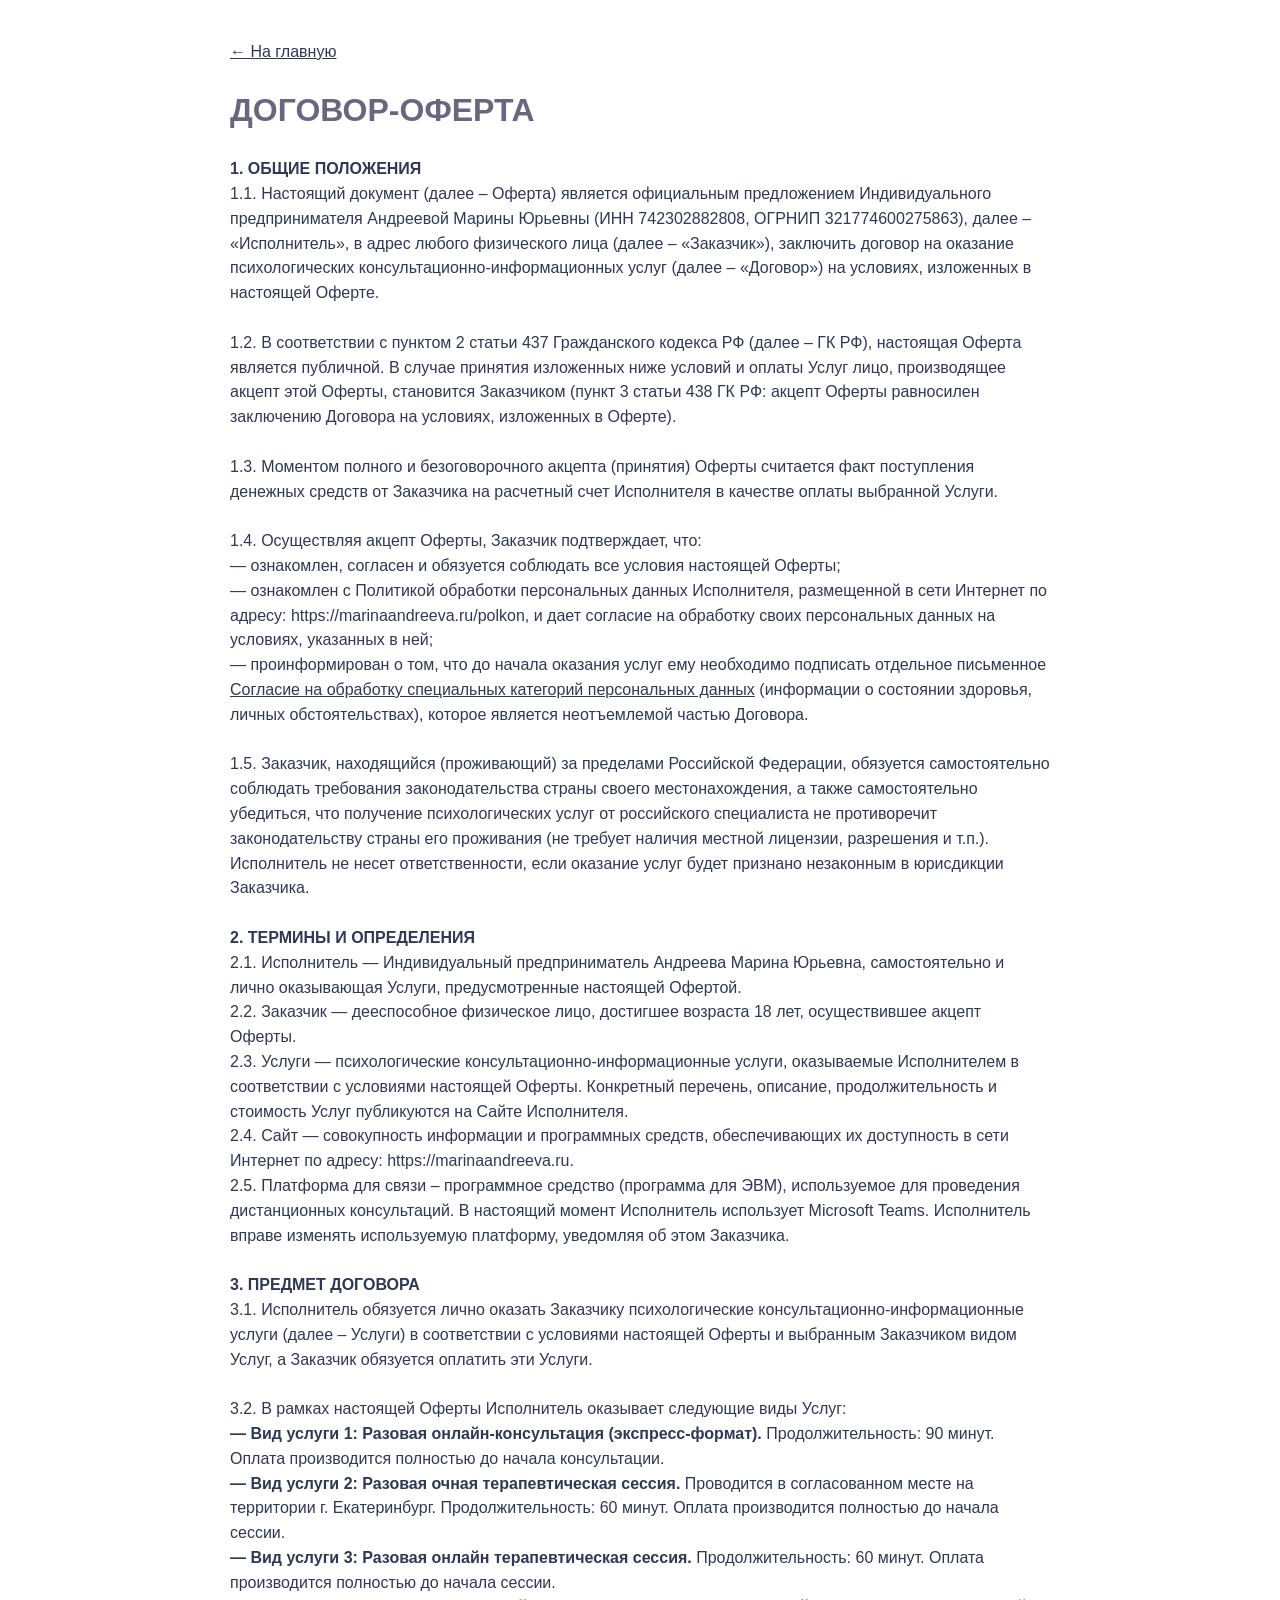
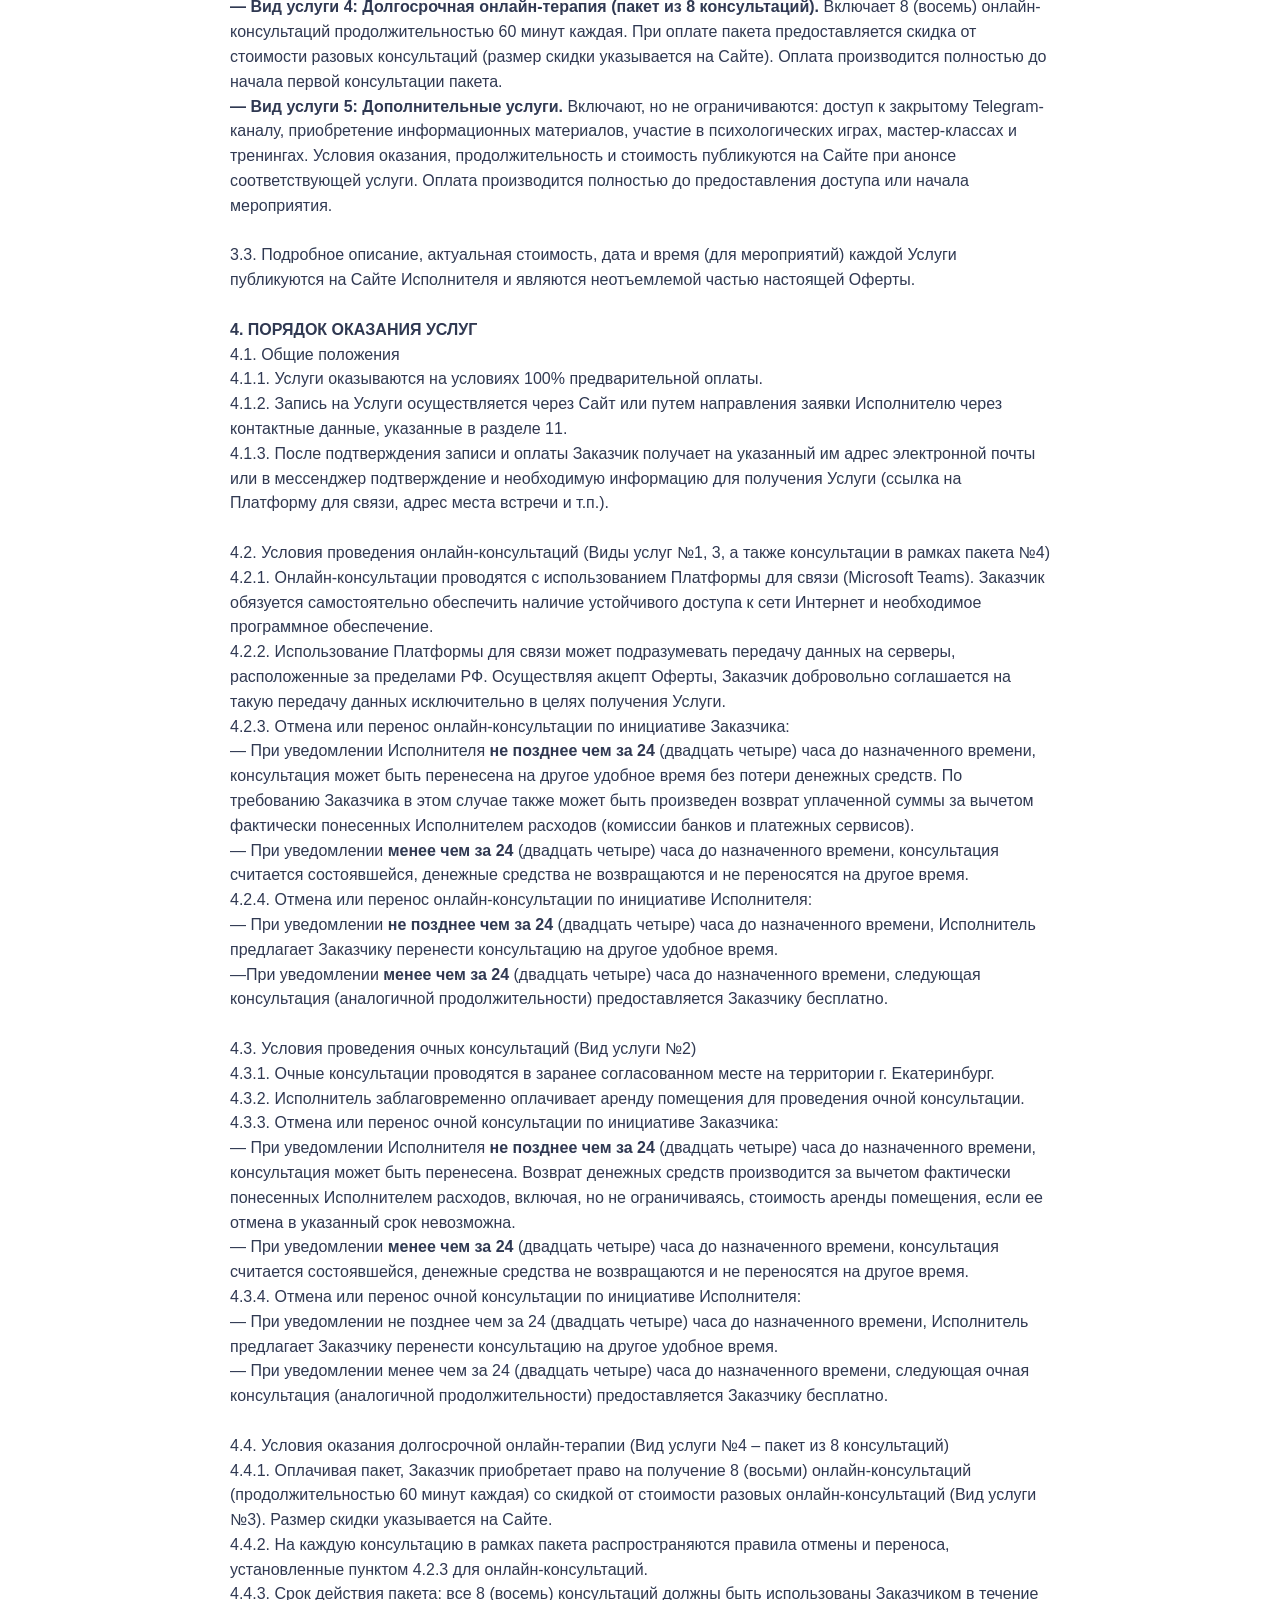
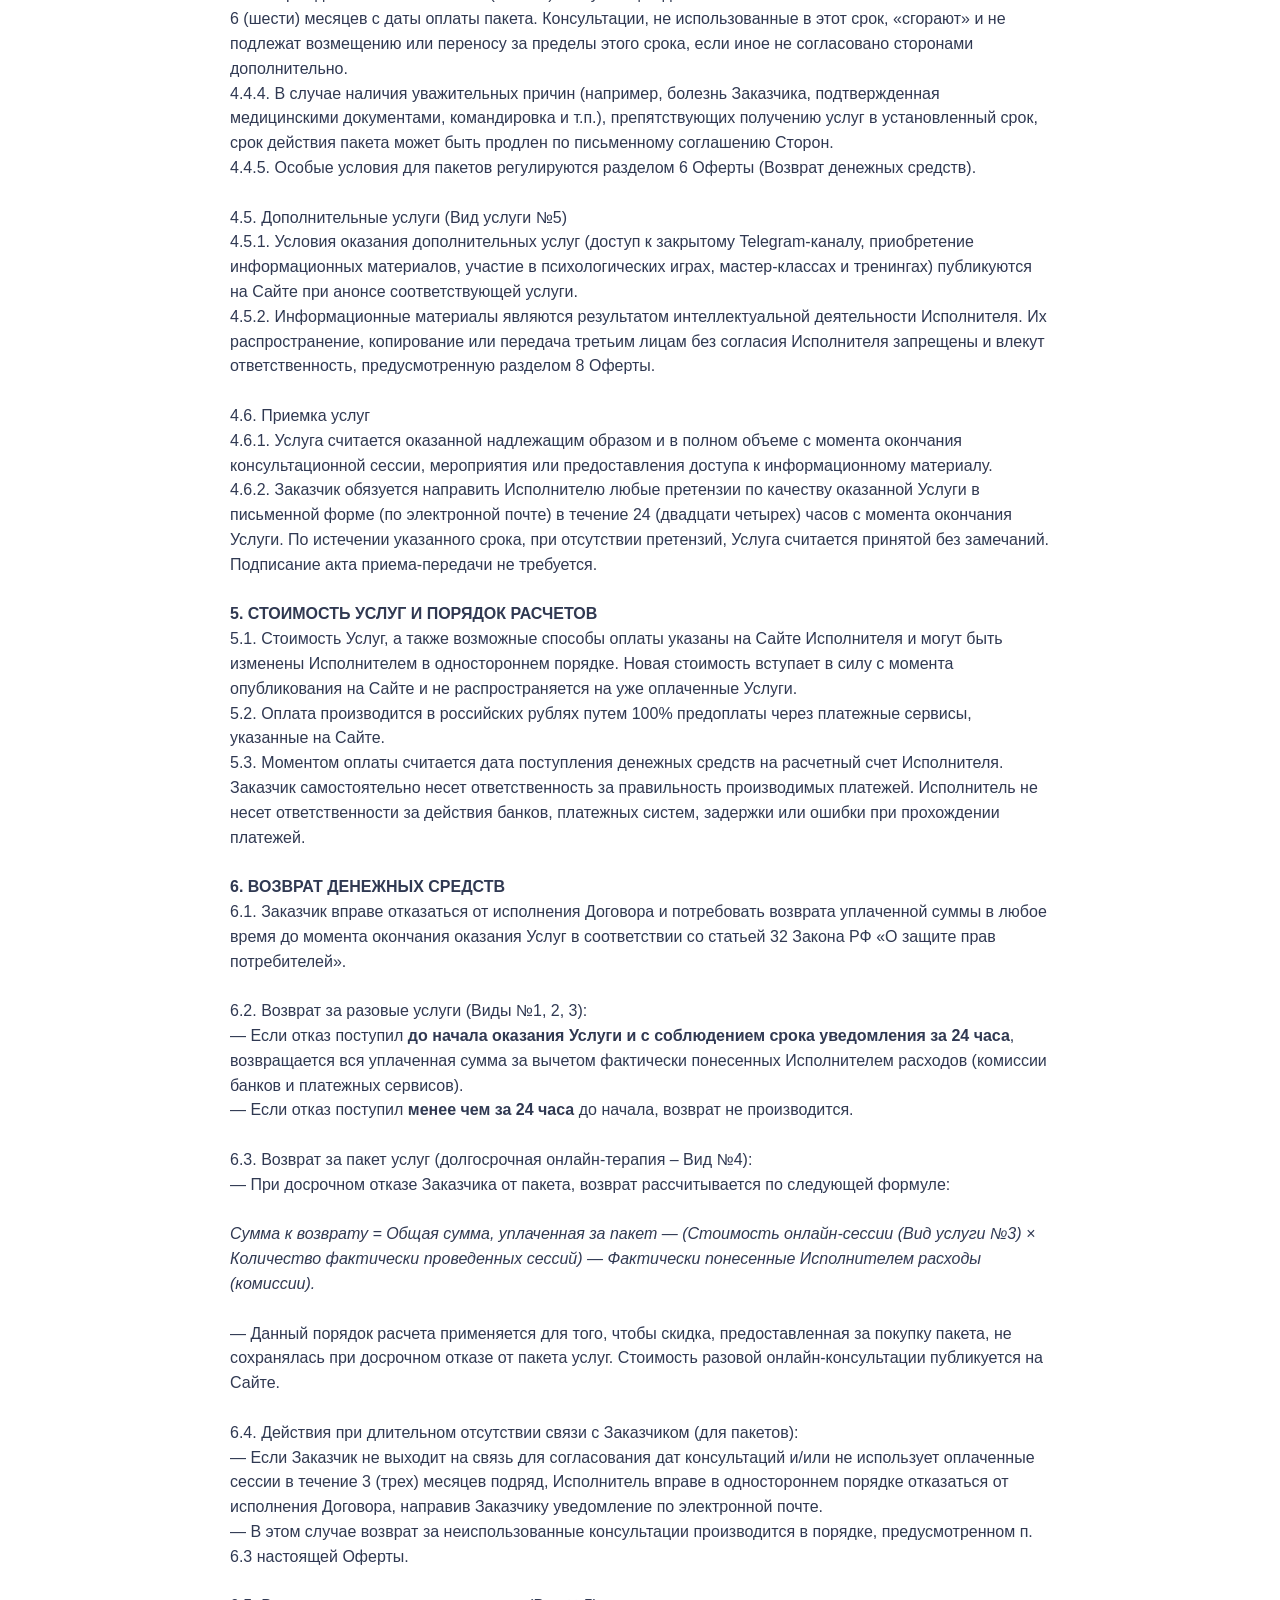
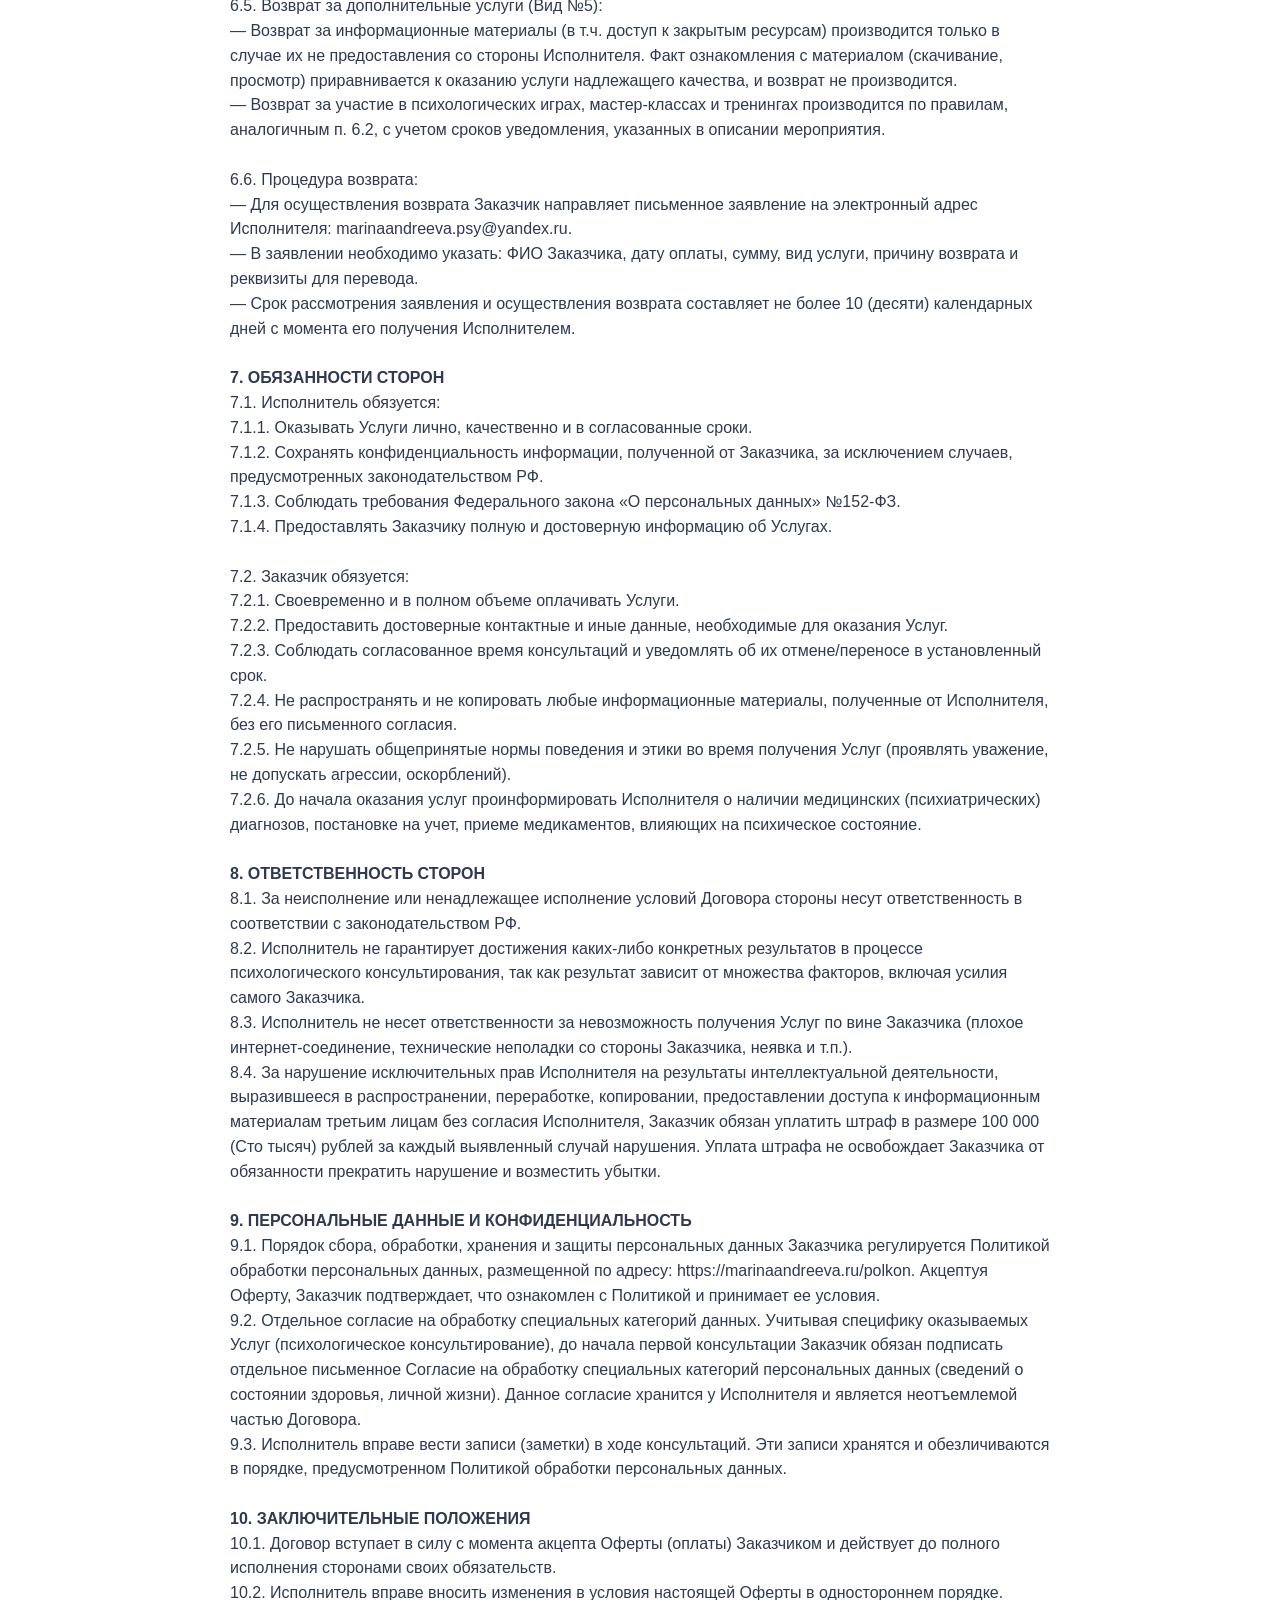
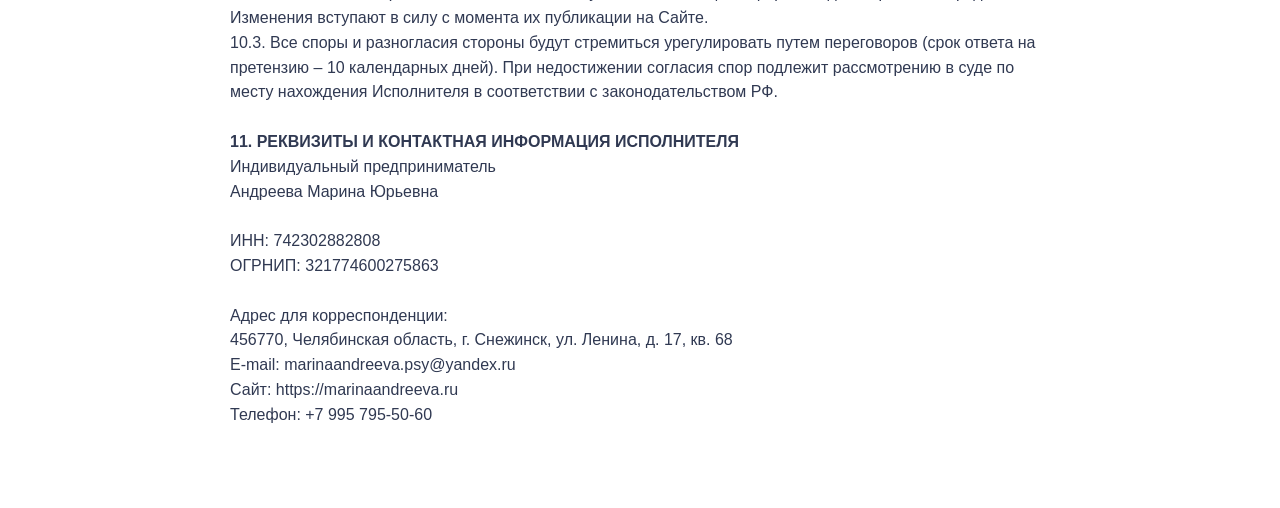
==== ofer/index.html @ b252626c "Add files via upload" ====
<!DOCTYPE html>
<html lang="ru">
<head>
<meta charset="UTF-8">
<meta name="viewport" content="width=device-width, initial-scale=1">
<meta name="robots" content="noindex,nofollow">
<title>Договор-оферта — Марина Андреева</title>
<link rel="stylesheet" href="../style.css">
</head>
<body>
<main class="doc">
<p><a href="../">← На главную</a></p>
<h1>ДОГОВОР-ОФЕРТА</h1>
<div class="docblock"><b>1. ОБЩИЕ ПОЛОЖЕНИЯ</b><br>1.1. Настоящий документ (далее – Оферта) является официальным предложением Индивидуального предпринимателя Андреевой Марины Юрьевны (ИНН 742302882808, ОГРНИП 321774600275863), далее – «Исполнитель», в адрес любого физического лица (далее – «Заказчик»), заключить договор на оказание психологических консультационно-информационных услуг (далее – «Договор») на условиях, изложенных в настоящей Оферте.<br><br>1.2. В соответствии с пунктом 2 статьи 437 Гражданского кодекса РФ (далее – ГК РФ), настоящая Оферта является публичной. В случае принятия изложенных ниже условий и оплаты Услуг лицо, производящее акцепт этой Оферты, становится Заказчиком (пункт 3 статьи 438 ГК РФ: акцепт Оферты равносилен заключению Договора на условиях, изложенных в Оферте).<br><br>1.3. Моментом полного и безоговорочного акцепта (принятия) Оферты считается факт поступления денежных средств от Заказчика на расчетный счет Исполнителя в качестве оплаты выбранной Услуги.<br><br>1.4. Осуществляя акцепт Оферты, Заказчик подтверждает, что:<br>— ознакомлен, согласен и обязуется соблюдать все условия настоящей Оферты;<br>— ознакомлен с Политикой обработки персональных данных Исполнителя, размещенной в сети Интернет по адресу: https://marinaandreeva.ru/polkon, и дает согласие на обработку своих персональных данных на условиях, указанных в ней;<br>— проинформирован о том, что до начала оказания услуг ему необходимо подписать отдельное письменное <a href="https://marinaandreeva.ru/specialsogl" target="_blank" rel="noopener">Согласие на обработку специальных категорий персональных данных</a> (информации о состоянии здоровья, личных обстоятельствах), которое является неотъемлемой частью Договора.<br><br>1.5. Заказчик, находящийся (проживающий) за пределами Российской Федерации, обязуется самостоятельно соблюдать требования законодательства страны своего местонахождения, а также самостоятельно убедиться, что получение психологических услуг от российского специалиста не противоречит законодательству страны его проживания (не требует наличия местной лицензии, разрешения и т.п.). Исполнитель не несет ответственности, если оказание услуг будет признано незаконным в юрисдикции Заказчика.<br><br><b>2. ТЕРМИНЫ И ОПРЕДЕЛЕНИЯ</b><br>2.1. Исполнитель — Индивидуальный предприниматель Андреева Марина Юрьевна, самостоятельно и лично оказывающая Услуги, предусмотренные настоящей Офертой.<br>2.2. Заказчик — дееспособное физическое лицо, достигшее возраста 18 лет, осуществившее акцепт Оферты.<br>2.3. Услуги — психологические консультационно-информационные услуги, оказываемые Исполнителем в соответствии с условиями настоящей Оферты. Конкретный перечень, описание, продолжительность и стоимость Услуг публикуются на Сайте Исполнителя.<br>2.4. Сайт — совокупность информации и программных средств, обеспечивающих их доступность в сети Интернет по адресу: https://marinaandreeva.ru.<br>2.5. Платформа для связи – программное средство (программа для ЭВМ), используемое для проведения дистанционных консультаций. В настоящий момент Исполнитель использует Microsoft Teams. Исполнитель вправе изменять используемую платформу, уведомляя об этом Заказчика.<br><br><b>3. ПРЕДМЕТ ДОГОВОРА</b><br>3.1. Исполнитель обязуется лично оказать Заказчику психологические консультационно-информационные услуги (далее – Услуги) в соответствии с условиями настоящей Оферты и выбранным Заказчиком видом Услуг, а Заказчик обязуется оплатить эти Услуги.<br><br><div>3.2. В рамках настоящей Оферты Исполнитель оказывает следующие виды Услуг:<br><b>— Вид услуги 1: Разовая онлайн-консультация (экспресс-формат).</b> Продолжительность: 90 минут. Оплата производится полностью до начала консультации.<br><b>— Вид услуги 2: Разовая очная терапевтическая сессия.</b> Проводится в согласованном месте на территории г. Екатеринбург. Продолжительность: 60 минут. Оплата производится полностью до начала сессии.<br><b>— Вид услуги 3: Разовая онлайн терапевтическая сессия.</b> Продолжительность: 60 минут. Оплата производится полностью до начала сессии.<br><b>— Вид услуги 4: Долгосрочная онлайн-терапия (пакет из 8 консультаций).</b> Включает 8 (восемь) онлайн-консультаций продолжительностью 60 минут каждая. При оплате пакета предоставляется скидка от стоимости разовых консультаций (размер скидки указывается на Сайте). Оплата производится полностью до начала первой консультации пакета.<br><b>— Вид услуги 5: Дополнительные услуги.</b> Включают, но не ограничиваются: доступ к закрытому Telegram-каналу, приобретение информационных материалов, участие в психологических играх, мастер-классах и тренингах. Условия оказания, продолжительность и стоимость публикуются на Сайте при анонсе соответствующей услуги. Оплата производится полностью до предоставления доступа или начала мероприятия.<br><br>3.3. Подробное описание, актуальная стоимость, дата и время (для мероприятий) каждой Услуги публикуются на Сайте Исполнителя и являются неотъемлемой частью настоящей Оферты.<br><br><b>4. ПОРЯДОК ОКАЗАНИЯ УСЛУГ</b><br>4.1. Общие положения<br>4.1.1. Услуги оказываются на условиях 100% предварительной оплаты.<br>4.1.2. Запись на Услуги осуществляется через Сайт или путем направления заявки Исполнителю через контактные данные, указанные в разделе 11.<br>4.1.3. После подтверждения записи и оплаты Заказчик получает на указанный им адрес электронной почты или в мессенджер подтверждение и необходимую информацию для получения Услуги (ссылка на Платформу для связи, адрес места встречи и т.п.).<div><br>4.2. Условия проведения онлайн-консультаций (Виды услуг №1, 3, а также консультации в рамках пакета №4)<br>4.2.1. Онлайн-консультации проводятся с использованием Платформы для связи (Microsoft Teams). Заказчик обязуется самостоятельно обеспечить наличие устойчивого доступа к сети Интернет и необходимое программное обеспечение.<br>4.2.2. Использование Платформы для связи может подразумевать передачу данных на серверы, расположенные за пределами РФ. Осуществляя акцепт Оферты, Заказчик добровольно соглашается на такую передачу данных исключительно в целях получения Услуги.<br>4.2.3. Отмена или перенос онлайн-консультации по инициативе Заказчика:<br>— При уведомлении Исполнителя <b>не позднее чем за 24</b> (двадцать четыре) часа до назначенного времени, консультация может быть перенесена на другое удобное время без потери денежных средств. По требованию Заказчика в этом случае также может быть произведен возврат уплаченной суммы за вычетом фактически понесенных Исполнителем расходов (комиссии банков и платежных сервисов).<br>— При уведомлении <b>менее чем за 24</b> (двадцать четыре) часа до назначенного времени, консультация считается состоявшейся, денежные средства не возвращаются и не переносятся на другое время.<br><div>4.2.4. Отмена или перенос онлайн-консультации по инициативе Исполнителя:<br>— При уведомлении <b>не позднее чем за 24</b> (двадцать четыре) часа до назначенного времени, Исполнитель предлагает Заказчику перенести консультацию на другое удобное время.<br>—При уведомлении <b>менее чем за 24</b> (двадцать четыре) часа до назначенного времени, следующая консультация (аналогичной продолжительности) предоставляется Заказчику бесплатно.<br><br>4.3. Условия проведения очных консультаций (Вид услуги №2)<br>4.3.1. Очные консультации проводятся в заранее согласованном месте на территории г. Екатеринбург.<br>4.3.2. Исполнитель заблаговременно оплачивает аренду помещения для проведения очной консультации.<br>4.3.3. Отмена или перенос очной консультации по инициативе Заказчика:<br>— При уведомлении Исполнителя <b>не позднее чем за 24</b> (двадцать четыре) часа до назначенного времени, консультация может быть перенесена. Возврат денежных средств производится за вычетом фактически понесенных Исполнителем расходов, включая, но не ограничиваясь, стоимость аренды помещения, если ее отмена в указанный срок невозможна.<br>— При уведомлении <b>менее чем за 24</b> (двадцать четыре) часа до назначенного времени, консультация считается состоявшейся, денежные средства не возвращаются и не переносятся на другое время.<br>4.3.4. Отмена или перенос очной консультации по инициативе Исполнителя:<br>— При уведомлении не позднее чем за 24 (двадцать четыре) часа до назначенного времени, Исполнитель предлагает Заказчику перенести консультацию на другое удобное время.<br>— При уведомлении менее чем за 24 (двадцать четыре) часа до назначенного времени, следующая очная консультация (аналогичной продолжительности) предоставляется Заказчику бесплатно.<br><br>4.4. Условия оказания долгосрочной онлайн-терапии (Вид услуги №4 – пакет из 8 консультаций)<br>4.4.1. Оплачивая пакет, Заказчик приобретает право на получение 8 (восьми) онлайн-консультаций (продолжительностью 60 минут каждая) со скидкой от стоимости разовых онлайн-консультаций (Вид услуги №3). Размер скидки указывается на Сайте.<br>4.4.2. На каждую консультацию в рамках пакета распространяются правила отмены и переноса, установленные пунктом 4.2.3 для онлайн-консультаций.<br>4.4.3. Срок действия пакета: все 8 (восемь) консультаций должны быть использованы Заказчиком в течение 6 (шести) месяцев с даты оплаты пакета. Консультации, не использованные в этот срок, «сгорают» и не подлежат возмещению или переносу за пределы этого срока, если иное не согласовано сторонами дополнительно.<br>4.4.4. В случае наличия уважительных причин (например, болезнь Заказчика, подтвержденная медицинскими документами, командировка и т.п.), препятствующих получению услуг в установленный срок, срок действия пакета может быть продлен по письменному соглашению Сторон.<br>4.4.5. Особые условия для пакетов регулируются разделом 6 Оферты (Возврат денежных средств).<br><br>4.5. Дополнительные услуги (Вид услуги №5)<br>4.5.1. Условия оказания дополнительных услуг (доступ к закрытому Telegram-каналу, приобретение информационных материалов, участие в психологических играх, мастер-классах и тренингах) публикуются на Сайте при анонсе соответствующей услуги.<br>4.5.2. Информационные материалы являются результатом интеллектуальной деятельности Исполнителя. Их распространение, копирование или передача третьим лицам без согласия Исполнителя запрещены и влекут ответственность, предусмотренную разделом 8 Оферты.<br><br>4.6. Приемка услуг<br>4.6.1. Услуга считается оказанной надлежащим образом и в полном объеме с момента окончания консультационной сессии, мероприятия или предоставления доступа к информационному материалу.<br>4.6.2. Заказчик обязуется направить Исполнителю любые претензии по качеству оказанной Услуги в письменной форме (по электронной почте) в течение 24 (двадцати четырех) часов с момента окончания Услуги. По истечении указанного срока, при отсутствии претензий, Услуга считается принятой без замечаний. Подписание акта приема-передачи не требуется.<br><br><b>5. СТОИМОСТЬ УСЛУГ И ПОРЯДОК РАСЧЕТОВ</b><br>5.1. Стоимость Услуг, а также возможные способы оплаты указаны на Сайте Исполнителя и могут быть изменены Исполнителем в одностороннем порядке. Новая стоимость вступает в силу с момента опубликования на Сайте и не распространяется на уже оплаченные Услуги.<br>5.2. Оплата производится в российских рублях путем 100% предоплаты через платежные сервисы, указанные на Сайте.<br>5.3. Моментом оплаты считается дата поступления денежных средств на расчетный счет Исполнителя. Заказчик самостоятельно несет ответственность за правильность производимых платежей. Исполнитель не несет ответственности за действия банков, платежных систем, задержки или ошибки при прохождении платежей.<br><br><b>6. ВОЗВРАТ ДЕНЕЖНЫХ СРЕДСТВ</b><br>6.1. Заказчик вправе отказаться от исполнения Договора и потребовать возврата уплаченной суммы в любое время до момента окончания оказания Услуг в соответствии со статьей 32 Закона РФ «О защите прав потребителей».<br><br></div><div>6.2. Возврат за разовые услуги (Виды №1, 2, 3):<br>— Если отказ поступил <b>до начала оказания Услуги и с соблюдением срока уведомления за 24 часа</b>, возвращается вся уплаченная сумма за вычетом фактически понесенных Исполнителем расходов (комиссии банков и платежных сервисов).<br>— Если отказ поступил <b>менее чем за 24 часа</b> до начала, возврат не производится.<br><br>6.3. Возврат за пакет услуг (долгосрочная онлайн-терапия – Вид №4):<br>— При досрочном отказе Заказчика от пакета, возврат рассчитывается по следующей формуле:<br><br><i>Сумма к возврату = Общая сумма, уплаченная за пакет — (Стоимость онлайн-сессии (Вид услуги №3) × Количество фактически проведенных сессий) — Фактически понесенные Исполнителем расходы (комиссии).</i><br><br>— Данный порядок расчета применяется для того, чтобы скидка, предоставленная за покупку пакета, не сохранялась при досрочном отказе от пакета услуг. Стоимость разовой онлайн-консультации публикуется на Сайте.<br><br>6.4. Действия при длительном отсутствии связи с Заказчиком (для пакетов):<br>— Если Заказчик не выходит на связь для согласования дат консультаций и/или не использует оплаченные сессии в течение 3 (трех) месяцев подряд, Исполнитель вправе в одностороннем порядке отказаться от исполнения Договора, направив Заказчику уведомление по электронной почте.<br>— В этом случае возврат за неиспользованные консультации производится в порядке, предусмотренном п. 6.3 настоящей Оферты.<br><br>6.5. Возврат за дополнительные услуги (Вид №5):<br>— Возврат за информационные материалы (в т.ч. доступ к закрытым ресурсам) производится только в случае их не предоставления со стороны Исполнителя. Факт ознакомления с материалом (скачивание, просмотр) приравнивается к оказанию услуги надлежащего качества, и возврат не производится.<br>— Возврат за участие в психологических играх, мастер-классах и тренингах производится по правилам, аналогичным п. 6.2, с учетом сроков уведомления, указанных в описании мероприятия.<br><br>6.6. Процедура возврата:<br>— Для осуществления возврата Заказчик направляет письменное заявление на электронный адрес Исполнителя: marinaandreeva.psy@yandex.ru.<br>— В заявлении необходимо указать: ФИО Заказчика, дату оплаты, сумму, вид услуги, причину возврата и реквизиты для перевода.<br>— Срок рассмотрения заявления и осуществления возврата составляет не более 10 (десяти) календарных дней с момента его получения Исполнителем.<br><br><b>7. ОБЯЗАННОСТИ СТОРОН</b><br>7.1. Исполнитель обязуется:<br>7.1.1. Оказывать Услуги лично, качественно и в согласованные сроки.<br>7.1.2. Сохранять конфиденциальность информации, полученной от Заказчика, за исключением случаев, предусмотренных законодательством РФ.<br>7.1.3. Соблюдать требования Федерального закона «О персональных данных» №152-ФЗ.<br>7.1.4. Предоставлять Заказчику полную и достоверную информацию об Услугах.<br><br>7.2. Заказчик обязуется:<br>7.2.1. Своевременно и в полном объеме оплачивать Услуги.<br>7.2.2. Предоставить достоверные контактные и иные данные, необходимые для оказания Услуг.<br>7.2.3. Соблюдать согласованное время консультаций и уведомлять об их отмене/переносе в установленный срок.<br>7.2.4. Не распространять и не копировать любые информационные материалы, полученные от Исполнителя, без его письменного согласия.<br>7.2.5. Не нарушать общепринятые нормы поведения и этики во время получения Услуг (проявлять уважение, не допускать агрессии, оскорблений).<br>7.2.6. До начала оказания услуг проинформировать Исполнителя о наличии медицинских (психиатрических) диагнозов, постановке на учет, приеме медикаментов, влияющих на психическое состояние.<br><br><b>8. ОТВЕТСТВЕННОСТЬ СТОРОН</b><br>8.1. За неисполнение или ненадлежащее исполнение условий Договора стороны несут ответственность в соответствии с законодательством РФ.<br>8.2. Исполнитель не гарантирует достижения каких-либо конкретных результатов в процессе психологического консультирования, так как результат зависит от множества факторов, включая усилия самого Заказчика.<br>8.3. Исполнитель не несет ответственности за невозможность получения Услуг по вине Заказчика (плохое интернет-соединение, технические неполадки со стороны Заказчика, неявка и т.п.).<br>8.4. За нарушение исключительных прав Исполнителя на результаты интеллектуальной деятельности, выразившееся в распространении, переработке, копировании, предоставлении доступа к информационным материалам третьим лицам без согласия Исполнителя, Заказчик обязан уплатить штраф в размере 100 000 (Сто тысяч) рублей за каждый выявленный случай нарушения. Уплата штрафа не освобождает Заказчика от обязанности прекратить нарушение и возместить убытки.<br><b><br>9. ПЕРСОНАЛЬНЫЕ ДАННЫЕ И КОНФИДЕНЦИАЛЬНОСТЬ</b><br>9.1. Порядок сбора, обработки, хранения и защиты персональных данных Заказчика регулируется Политикой обработки персональных данных, размещенной по адресу: https://marinaandreeva.ru/polkon. Акцептуя Оферту, Заказчик подтверждает, что ознакомлен с Политикой и принимает ее условия.<br>9.2. Отдельное согласие на обработку специальных категорий данных. Учитывая специфику оказываемых Услуг (психологическое консультирование), до начала первой консультации Заказчик обязан подписать отдельное письменное Согласие на обработку специальных категорий персональных данных (сведений о состоянии здоровья, личной жизни). Данное согласие хранится у Исполнителя и является неотъемлемой частью Договора.<br>9.3. Исполнитель вправе вести записи (заметки) в ходе консультаций. Эти записи хранятся и обезличиваются в порядке, предусмотренном Политикой обработки персональных данных.<br><br><b>10. ЗАКЛЮЧИТЕЛЬНЫЕ ПОЛОЖЕНИЯ</b><br>10.1. Договор вступает в силу с момента акцепта Оферты (оплаты) Заказчиком и действует до полного исполнения сторонами своих обязательств.<br>10.2. Исполнитель вправе вносить изменения в условия настоящей Оферты в одностороннем порядке. Изменения вступают в силу с момента их публикации на Сайте.<br>10.3. Все споры и разногласия стороны будут стремиться урегулировать путем переговоров (срок ответа на претензию – 10 календарных дней). При недостижении согласия спор подлежит рассмотрению в суде по месту нахождения Исполнителя в соответствии с законодательством РФ.<br><br><b>11. РЕКВИЗИТЫ И КОНТАКТНАЯ ИНФОРМАЦИЯ ИСПОЛНИТЕЛЯ</b><br>Индивидуальный предприниматель<br>Андреева Марина Юрьевна<br><br>ИНН: 742302882808<br>ОГРНИП: 321774600275863<br><br>Адрес для корреспонденции:</div><div>456770, Челябинская область, г. Снежинск, ул. Ленина, д. 17, кв. 68<br>E-mail: marinaandreeva.psy@yandex.ru<br>Сайт: https://marinaandreeva.ru<br>Телефон: +7 995 795-50-60<div><div><div><div><div></div></div></div></div></div></div></div></div></div>
</main>
</body>
</html>
---- style.css ----
:root{--purple:#6C657E;--cream:#F7F2EF;--beige:#F7F0DE;--text:#303952;--line:#d9d3dd}
*{box-sizing:border-box}
html{scroll-behavior:smooth;scroll-padding-top:70px}
body{margin:0;font:16px/1.55 'Open Sans',Arial,sans-serif;color:var(--text);background:#fff}
h1,h2,h3,.logo,.btn,.price{font-family:Ubuntu,'Open Sans',Arial,sans-serif}
img{max-width:100%;height:auto;display:block}
a{color:inherit}
.wrap{max-width:1160px;margin:0 auto;padding:0 20px}
.sec{padding:64px 0}
.sec--white{background:#fff}.sec--cream{background:var(--cream)}.sec--beige{background:var(--beige)}
.sec--purple{background:var(--purple);color:var(--cream)}
.c-purple{color:var(--purple)}.c-cream{color:var(--cream)}
h2{font-size:34px;line-height:1.2;margin:0 0 28px}
h3{font-size:20px;margin:0 0 8px}
.lead{max-width:760px;margin:0 0 32px}
.btn{display:inline-block;padding:14px 32px;border:2px solid var(--purple);border-radius:40px;background:transparent;color:var(--purple);text-decoration:none;font-size:16px;cursor:pointer;transition:.2s}
.btn:hover{background:var(--purple);color:#fff}
.btn--white{background:#fff;border-color:#fff;color:var(--purple)}
.btn--white:hover{background:var(--cream)}
/* header */
.header{position:sticky;top:0;z-index:50;background:#fff;box-shadow:0 1px 0 var(--line)}
.header__row{display:flex;align-items:center;justify-content:space-between;min-height:64px}
.logo img{height:44px;width:auto}
.menu{display:flex;align-items:center;gap:22px}
.menu>a:not(.btn),.menu__dd-btn{text-decoration:none;color:var(--text);background:none;border:0;font:inherit;cursor:pointer;padding:0}
.menu .btn{padding:8px 22px}
.menu__dd{position:relative}
.menu__dd-list{display:none;position:absolute;right:0;top:100%;margin-top:8px;min-width:260px;background:#fff;border:1px solid var(--line);border-radius:8px;padding:8px 0}
.menu__dd-list.open{display:block}
.menu__dd-list a{display:block;padding:8px 16px;text-decoration:none}
.menu__dd-list a:hover{background:var(--cream)}
.burger{display:none;width:44px;height:44px;background:none;border:0;cursor:pointer;position:relative}
.burger span,.burger span:before,.burger span:after{content:"";position:absolute;left:10px;width:24px;height:2px;background:var(--purple)}
.burger span{top:21px}.burger span:before{top:-7px;left:0}.burger span:after{top:7px;left:0}
/* hero */
.hero{background:var(--purple) url(img/hero.jpeg) center/cover;color:#fff;padding:110px 0}
.hero__box{max-width:640px}
.hero h1{font-size:44px;line-height:1.15;margin:0 0 24px}
.hero p{font-size:18px;margin:0 0 32px}
.two{display:grid;grid-template-columns:1fr 1fr;gap:40px;align-items:start}
.two h2{margin:0}
/* approach */
.approach__text{max-width:760px}
.approach__img{margin-top:32px;max-width:520px}
/* Q&A */
.q{display:grid;grid-template-columns:260px 1fr;gap:32px;padding:24px 0;border-top:1px solid var(--line)}
.q__ask{font:500 22px/1.2 Ubuntu,Arial,sans-serif;color:var(--purple)}
.q--faq{grid-template-columns:1fr 2fr}
.q--faq .q__ask{font-size:18px;color:var(--text)}
/* about */
.about{display:grid;grid-template-columns:1.3fr 1fr;gap:48px;align-items:start}
.about__photo b{display:block;margin-top:12px;font-size:20px}
.about__photo span{color:var(--purple)}
/* steps */
.steps__row{display:grid;grid-template-columns:1fr 1.4fr;gap:40px;align-items:start}
.steps__list{list-style:none;margin:0;padding:0}
.steps__list li{display:flex;gap:16px;margin-bottom:22px}
.steps__n{flex:none;width:40px;height:40px;border-radius:50%;background:var(--purple);color:#fff;display:flex;align-items:center;justify-content:center;font-family:Ubuntu,sans-serif}
.steps__list p{margin:0}
/* cards */
.card{display:grid;grid-template-columns:260px 1fr;gap:28px;background:#fff;border-radius:12px;padding:20px;margin-bottom:24px}
.card img{width:100%;border-radius:8px;object-fit:cover}
.card__body{display:flex;flex-direction:column;justify-content:space-between;gap:16px}
.card__text p{margin:0 0 10px}
.price{font-size:28px;color:var(--purple);margin-top:12px}
.card .btn{align-self:flex-start}
/* adv */
.adv{display:grid;grid-template-columns:repeat(3,1fr);gap:32px;text-align:center}
.adv__item img{margin:0 auto 16px;max-height:140px;width:auto}
/* form */
.form-sec{background:var(--cream);padding:64px 0}
.form{max-width:760px;margin:0 auto}
.form__grid{display:grid;gap:16px;margin:24px 0}
.form label{display:block;font-size:14px}
.form input[type=text],.form input[type=tel],.form textarea{display:block;width:100%;margin-top:6px;padding:12px 14px;border:1px solid var(--line);border-radius:8px;font:inherit;background:#fff}
.form .agree{display:flex;gap:10px;align-items:flex-start;margin-top:16px;font-size:13px}
.form .agree input{margin-top:4px}
.hp{position:absolute;left:-9999px;opacity:0}
.form__msg{margin:16px 0 0;padding:12px 16px;border-radius:8px}
.form__msg--ok{background:#e6f4e6}.form__msg--err{background:#fbe5e5}
.form__msg[hidden]{display:none}
/* contacts, footer */
.contacts{display:grid;grid-template-columns:repeat(3,1fr);gap:32px}
.footer{background:var(--text);color:#fff;padding:28px 0;font-size:14px}
.footer__row{display:flex;justify-content:space-between;gap:20px;align-items:center}
.footer__soc a{margin-left:14px;text-decoration:none}
.cookie{position:fixed;left:16px;right:16px;bottom:16px;z-index:60;max-width:760px;margin:0 auto;background:#fff;border:1px solid var(--line);border-radius:10px;padding:14px 44px 14px 16px;font-size:13px;box-shadow:0 4px 20px rgba(0,0,0,.12)}
.cookie[hidden]{display:none}
.cookie button{position:absolute;top:6px;right:10px;border:0;background:none;font-size:24px;cursor:pointer}
/* doc pages */
.doc{max-width:860px;margin:0 auto;padding:40px 20px 80px}
.doc h1{font-size:32px;color:var(--purple)}
.doc p,.doc li{margin:0 0 12px}
@media(max-width:860px){
 .burger{display:block}
 .menu{display:none;position:absolute;left:0;right:0;top:64px;background:#fff;flex-direction:column;align-items:flex-start;padding:16px 20px;gap:14px;border-bottom:1px solid var(--line)}
 .menu.open{display:flex}
 .menu__dd-list{position:static;border:0;margin:0;padding-left:12px}
 .hero{padding:70px 0}.hero h1{font-size:30px}h2{font-size:26px}
 .two,.about,.steps__row,.q,.q--faq,.card,.adv,.contacts{grid-template-columns:1fr}
 .q{gap:10px}
}
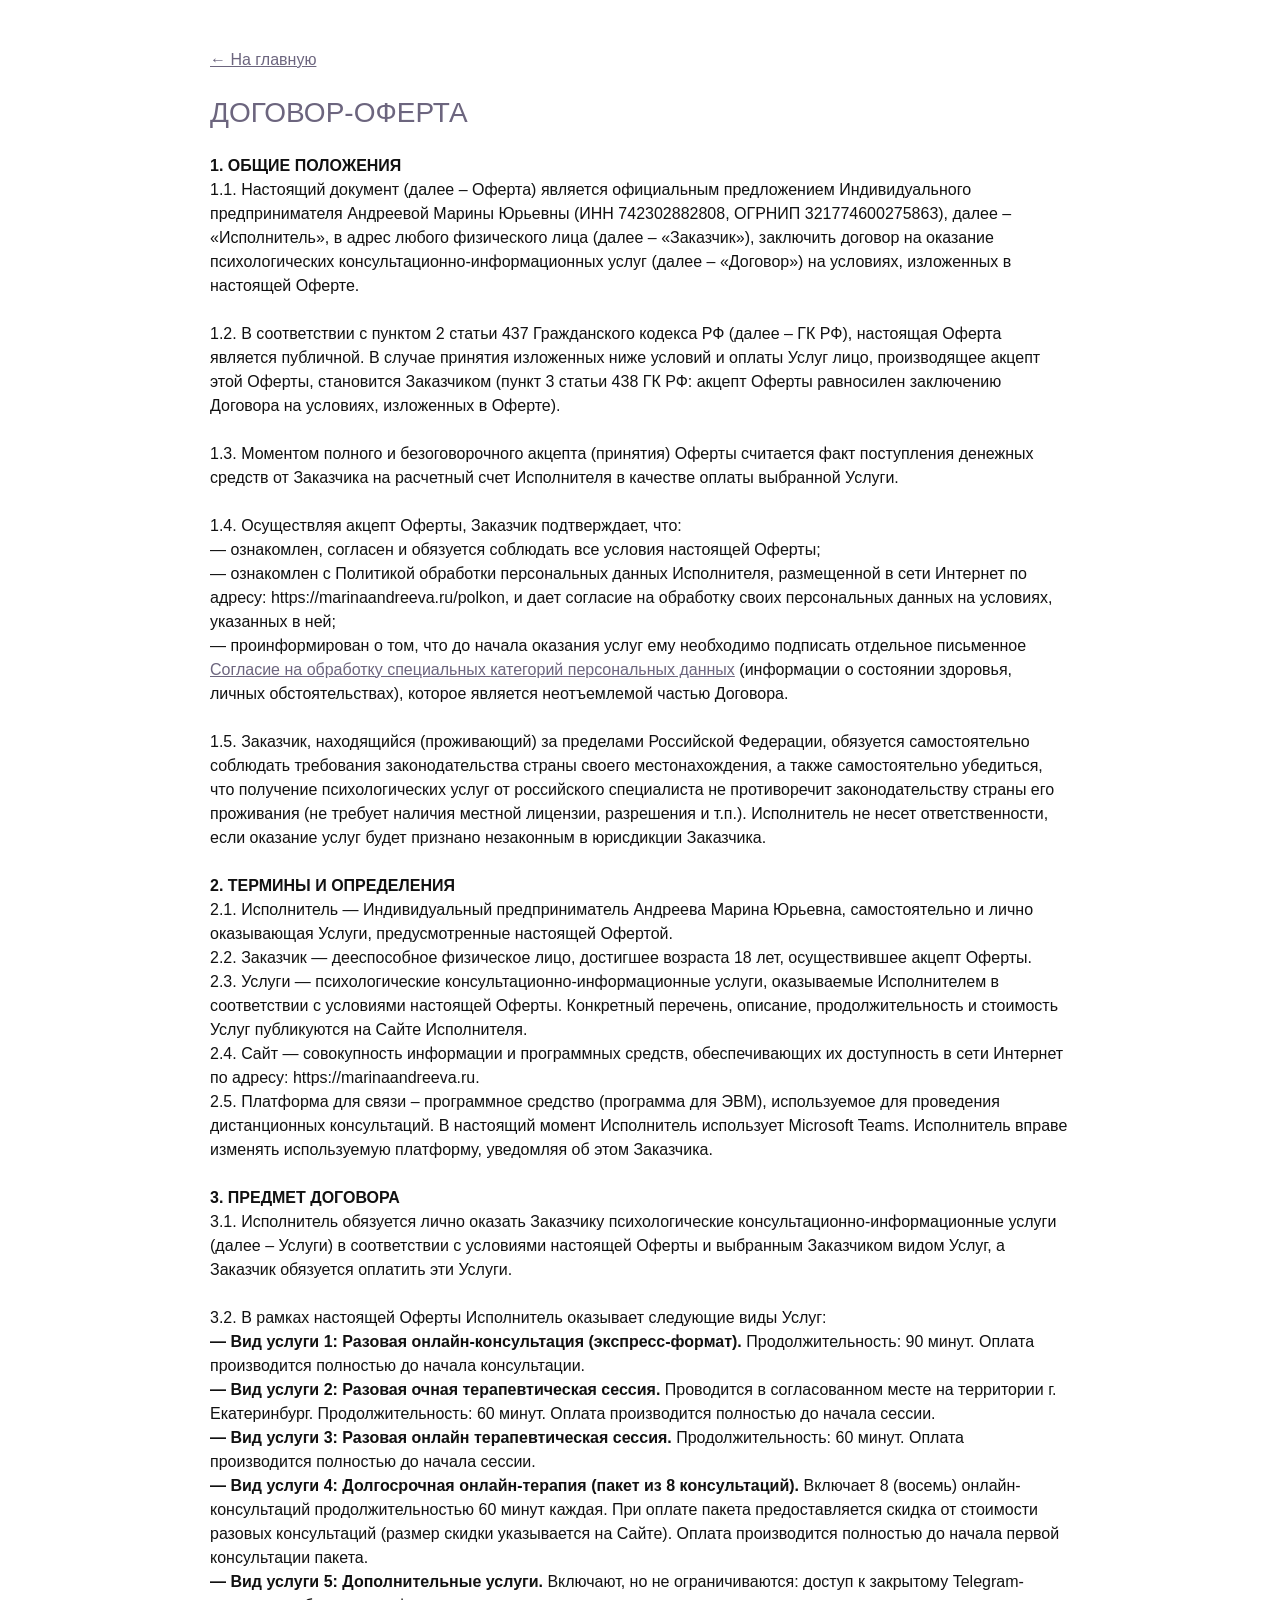
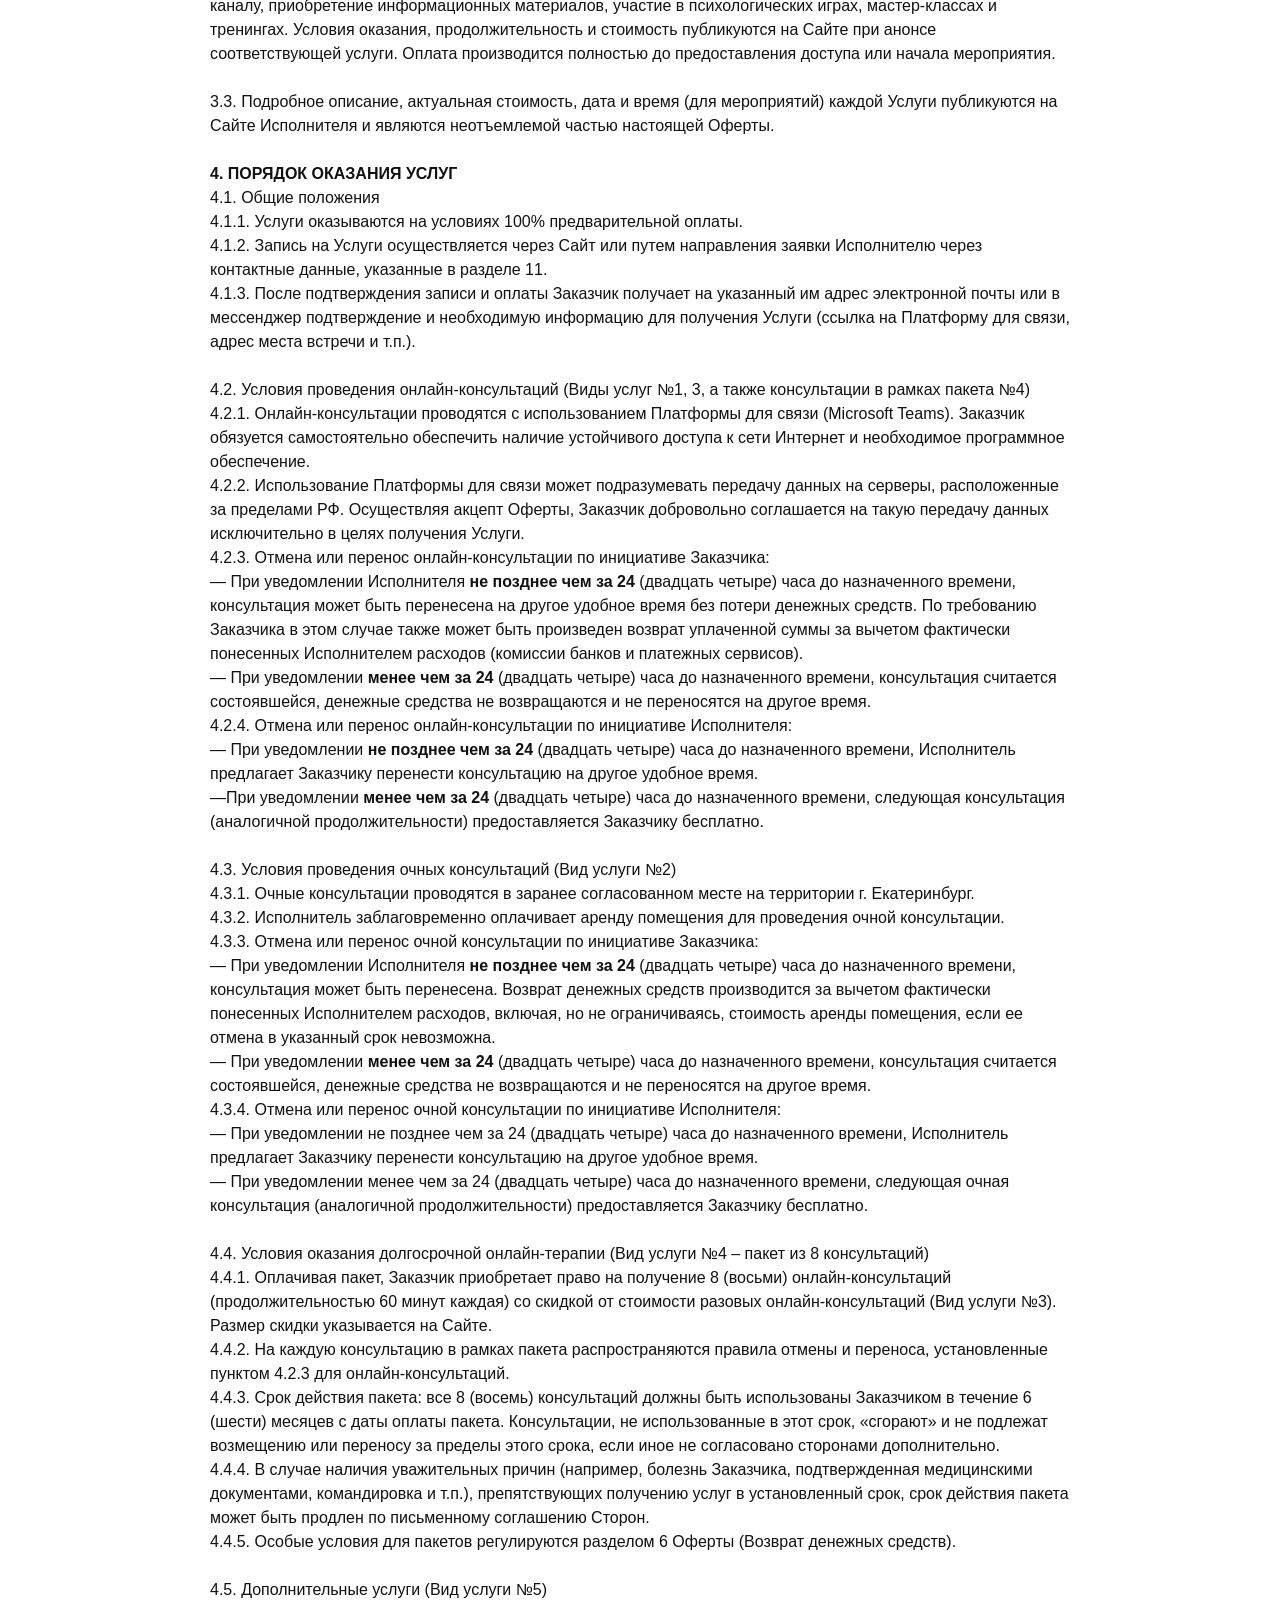
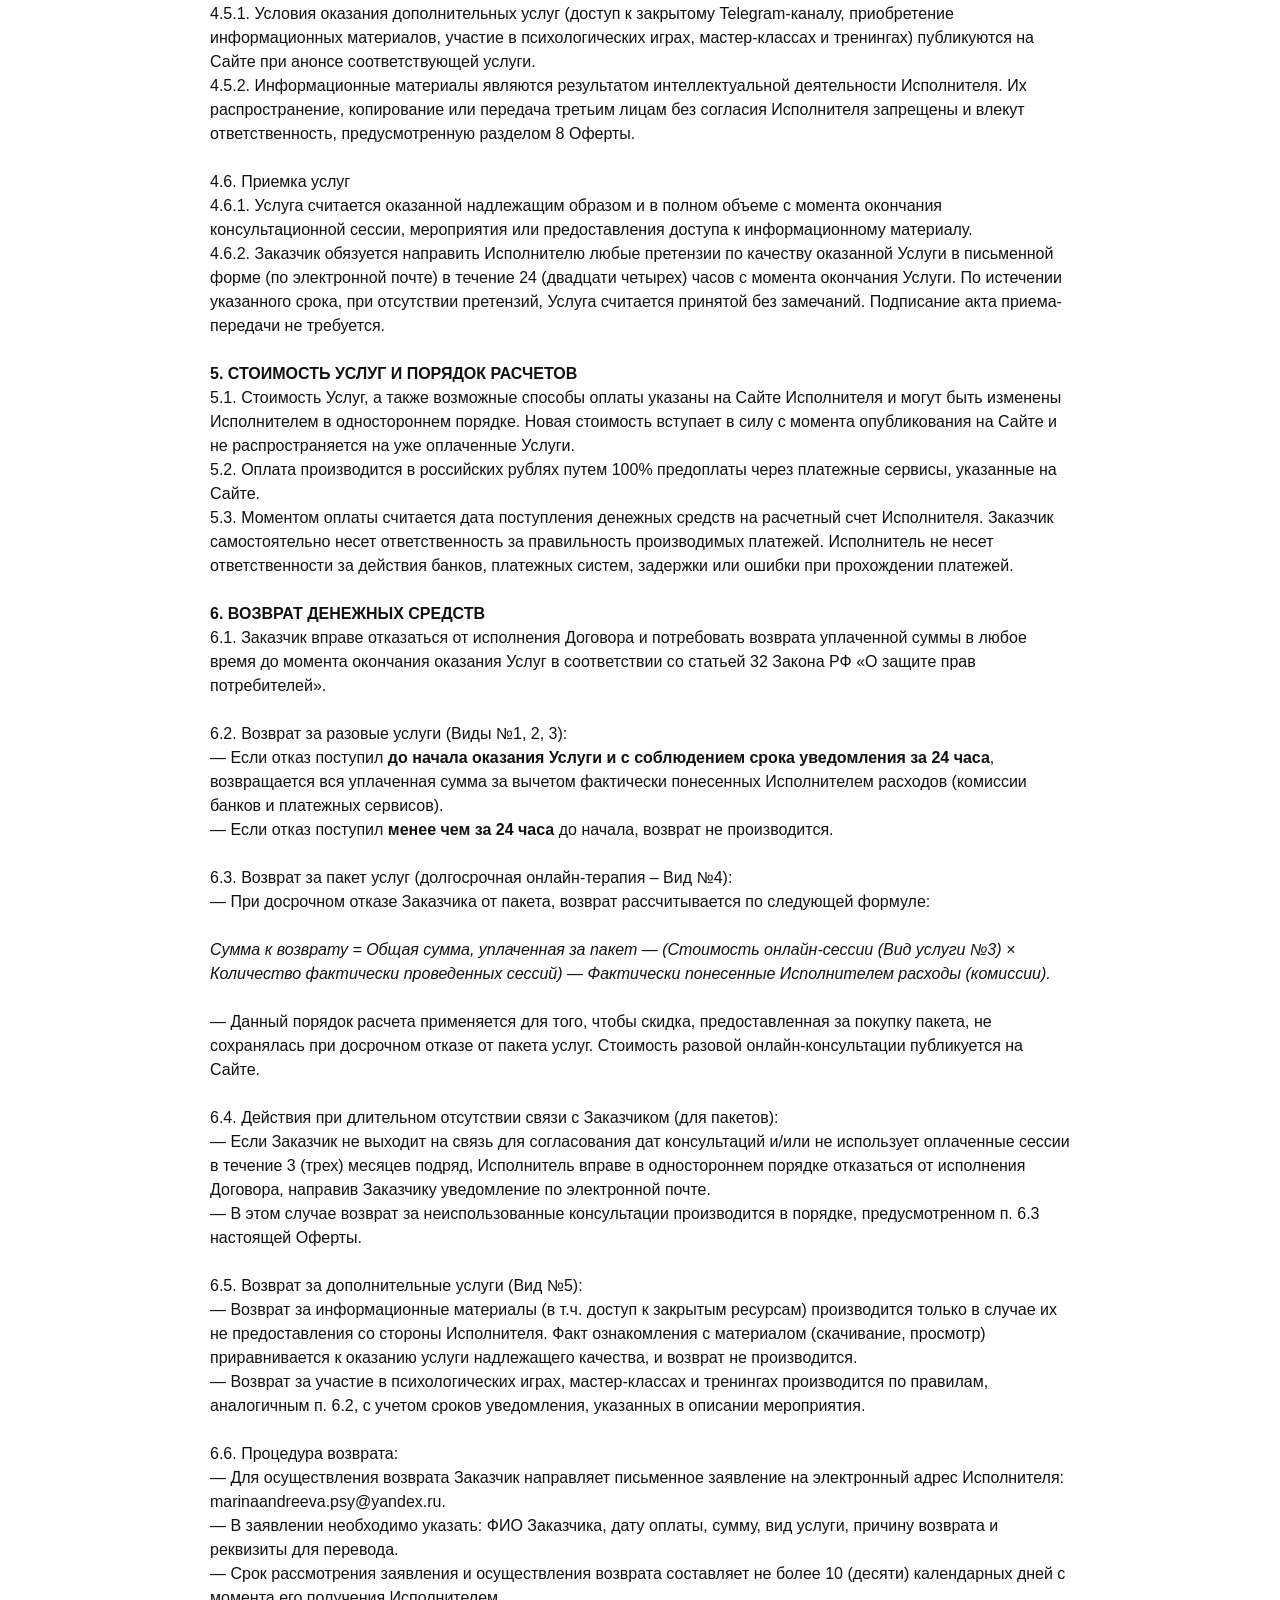
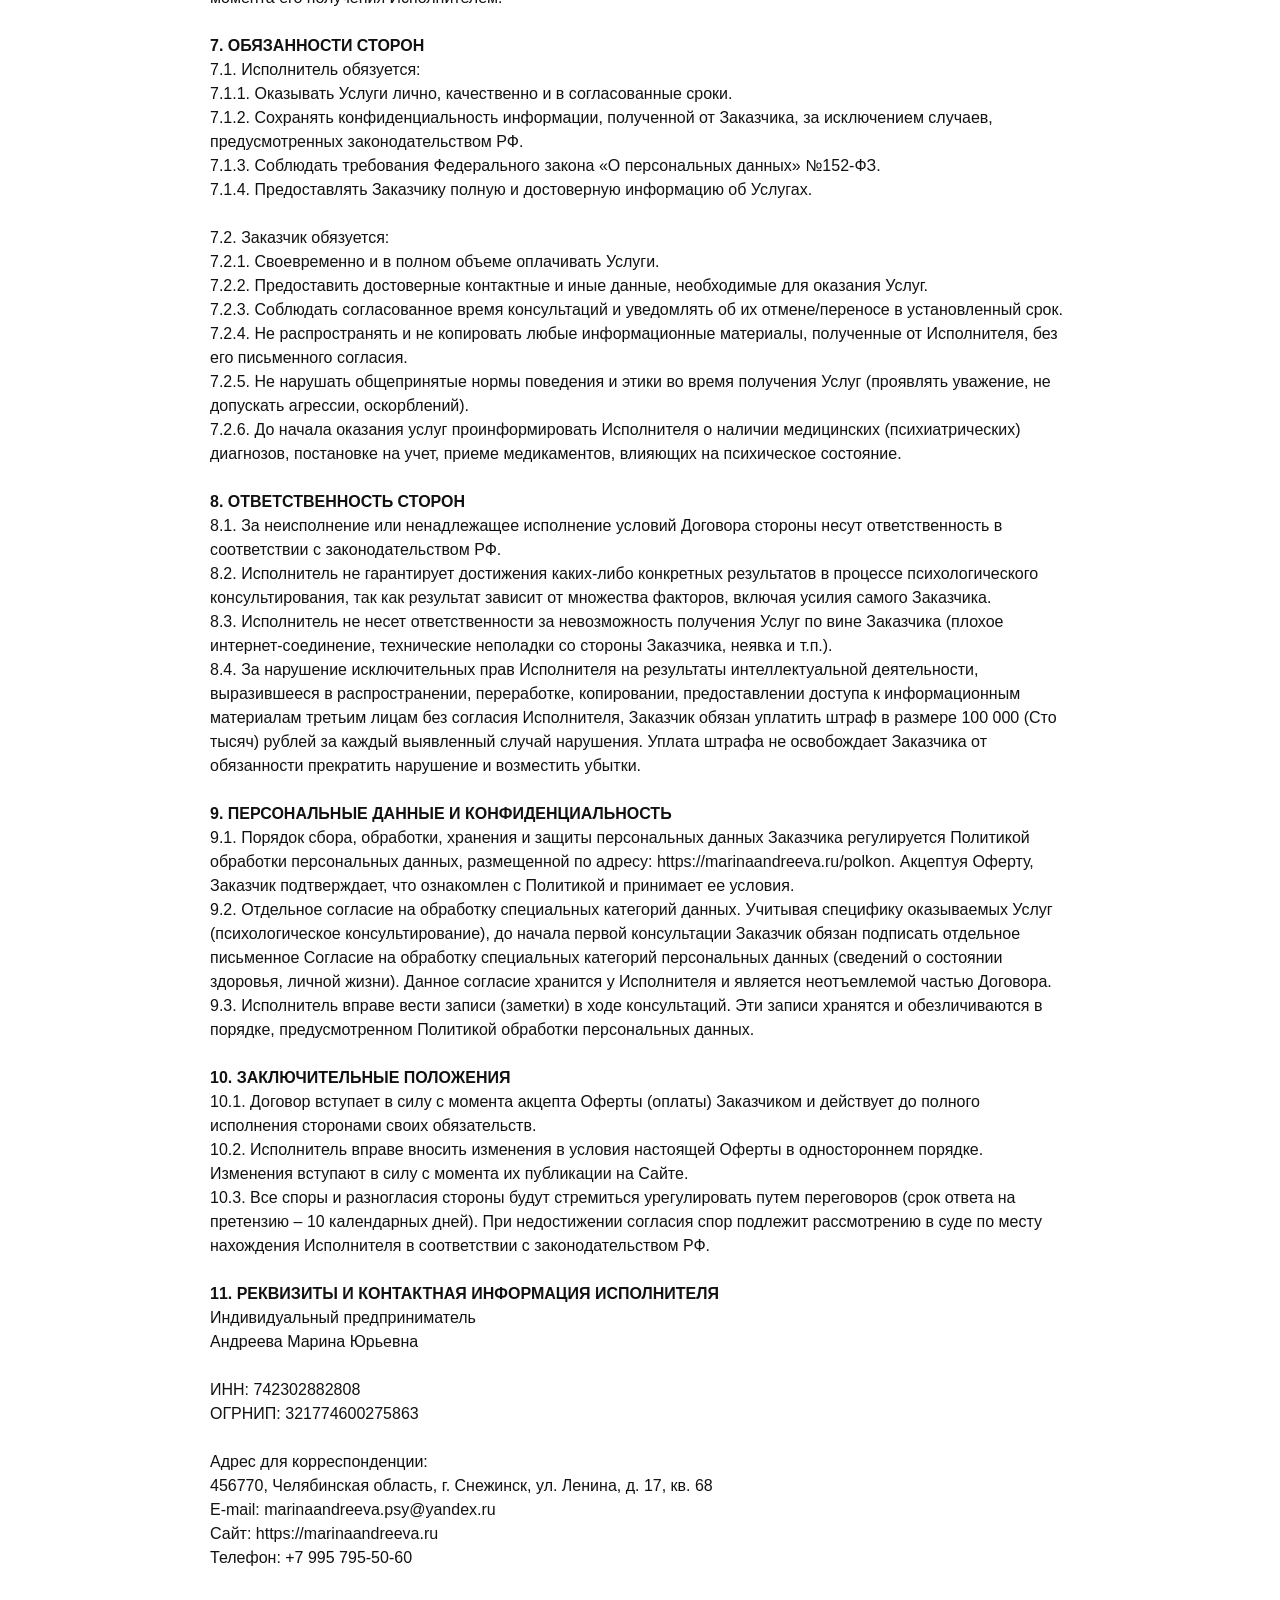
==== commit ee87dcec: "Add files via upload" ====
--- a/ofer/index.html
+++ b/ofer/index.html
@@ -5,7 +5,7 @@
 <meta name="viewport" content="width=device-width, initial-scale=1">
 <meta name="robots" content="noindex,nofollow">
 <title>Договор-оферта — Марина Андреева</title>
-<link rel="stylesheet" href="../style.css">
+<link rel="stylesheet" href="../doc.css">
 </head>
 <body>
 <main class="doc">
--- a/doc.css
+++ b/doc.css
@@ -0,0 +1,5 @@
+body{margin:0;background:#fff;color:#111;font:16px/1.5 'Open Sans',Arial,sans-serif}
+.doc{max-width:860px;margin:0 auto;padding:32px 16px 64px}
+.doc a{color:#6c657e}
+.doc h1{font-family:'Ubuntu','Open Sans',Arial,sans-serif;font-weight:400;font-size:28px;line-height:1.2;color:#6c657e;margin:24px 0}
+.docblock{overflow-wrap:anywhere}
